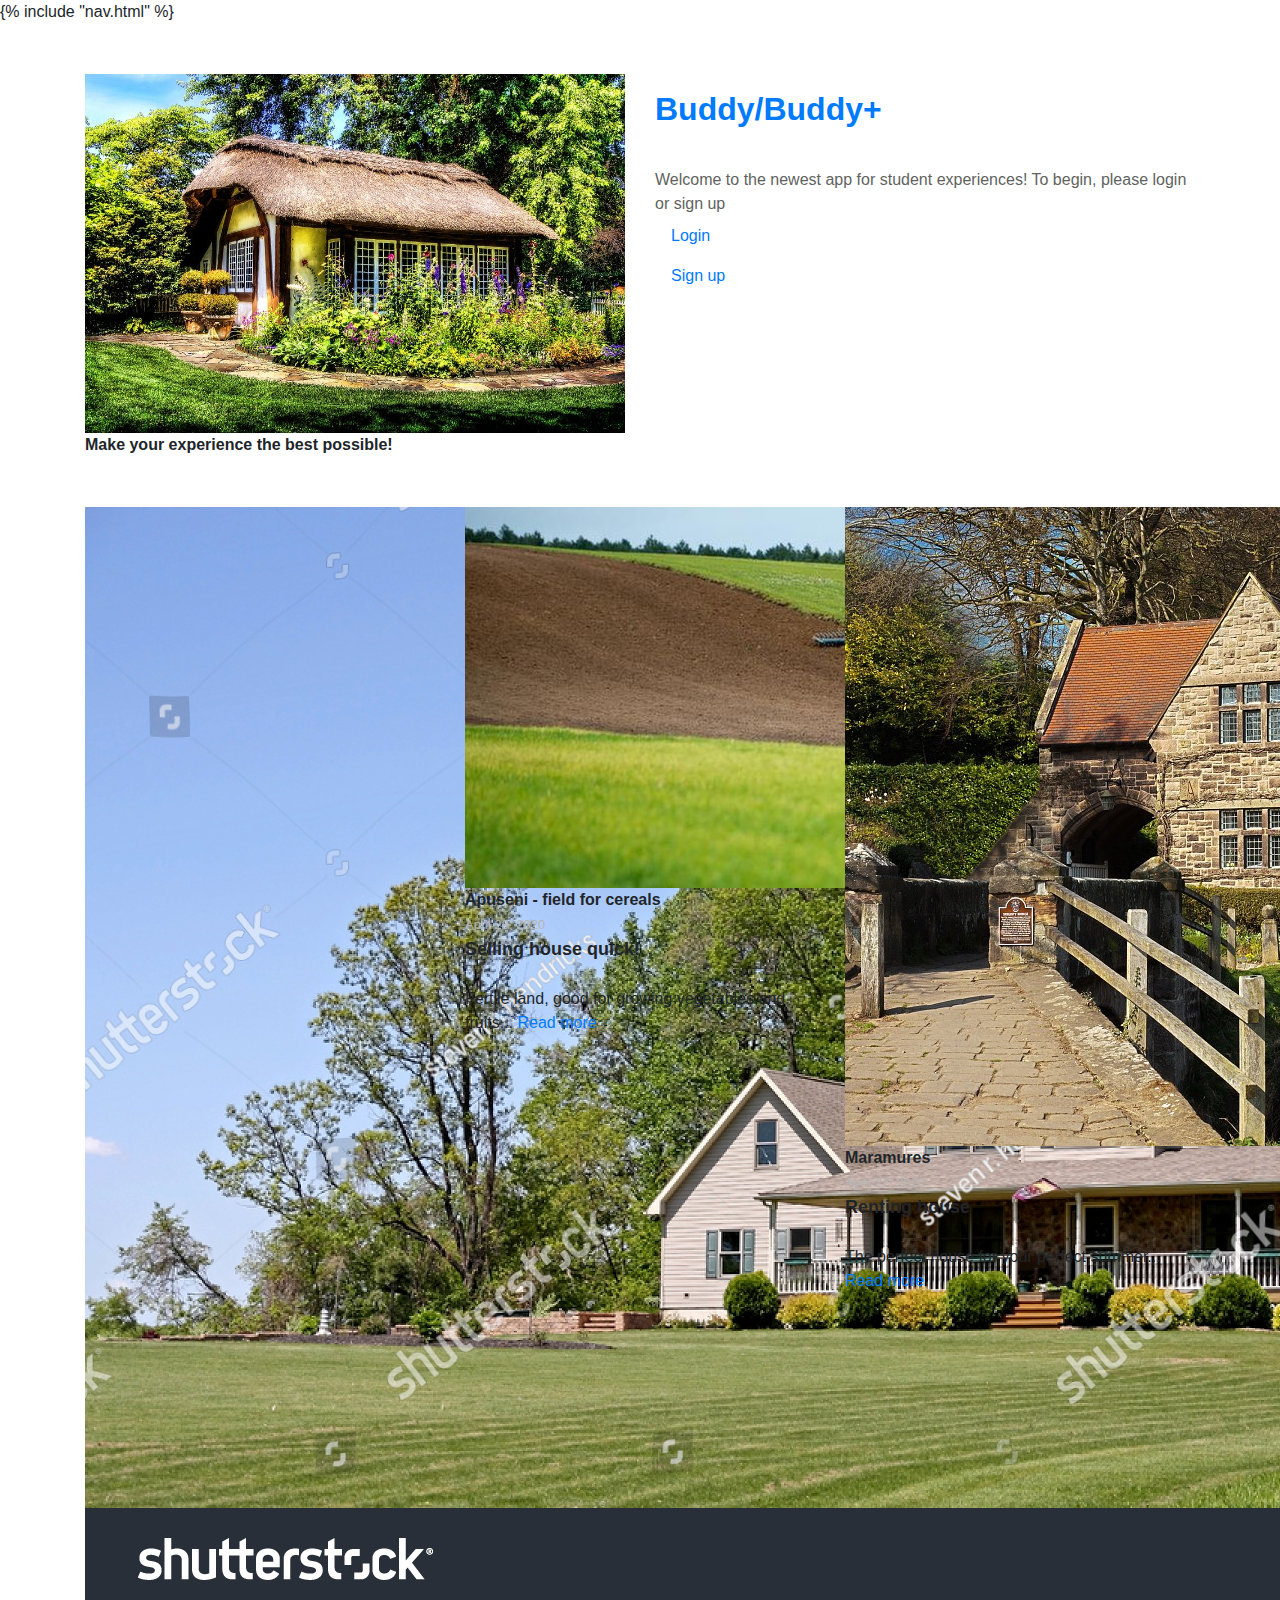
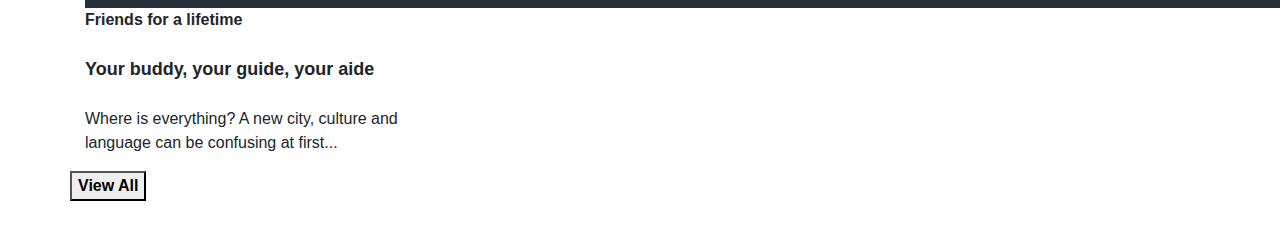
==== buddy+/templates/index.html @ 8e39df8c "New styling" ====
<!DOCTYPE html>
<html lang="en">
<head>
	<meta charset="UTF-8">
	<title>Find a buddy!</title>
	
	
	{% include "nav.html" %}
	
	<link rel="stylesheet" href="https://stackpath.bootstrapcdn.com/bootstrap/4.5.0/css/bootstrap.min.css">
    <link rel="stylesheet" href="https://maxcdn.bootstrapcdn.com/font-awesome/4.7.0/css/font-awesome.min.css">
	<link rel="stylesheet" href="../static/css/bootstrap.css">
	<link rel="stylesheet" href="../static/css/styles.css">
</head>
<body>


	<div class="bigicon" style="padding:50px;">
		<div class="container">
			<div class="row">
				<div class="col-lg-6 ">
					<a href="casa1.html"><img src="../static/images/casa1.jpg" alt="" class="img-fluid"/></a>
					<figcaption class="fig"><strong>Make your experience the best possible!</strong></figcaption>
				</div>

				<div class="col-lg-6 paragraphsPrincipal">
					<p><h2><a href="casa1.html"><strong>Buddy/Buddy+</strong></a></h2></p>
					<p class="read"><font color="#5f635e"><br>Welcome to the newest app for student experiences!
						To begin, please login or sign up
						</font> <a class= "nav-link" href="/login">Login</a>
						<a class= "nav-link" href="/register">Sign up</a>
					</p>
				</div>
			</div>
		</div>


	</div>


	<div class="icon">
		<div class="container">
			<div class="row">
				<div class="col-md-4 col1">
						<a href=""><img src="../static/images/casa2.jpg" alt=""/></a>
						<figcaption class="figCol1"><strong>Friends for a lifetime</strong></figcaption>
						<p class="parCol">
						<br><font size="4"><strong>Your buddy, your guide, your aide<br></strong></font>
						<br><font class="contentColor">Where is everything? A new city, culture and language can
							be confusing at first...</font></class>
						</p>

				</div>

				<div class="col-md-4 col2">
						<a href=""><img src="../static/images/teren1.jpg" alt=""/></a>
						<figcaption class="figCol2"><strong>Apuseni - field for cereals</strong></figcaption>
						<p class="parCol"><font color="#b5b5b5" size="2">April 29, 2020</font>
						<br><font size="4"><strong>Selling house quick!<br></strong></font>
						<br><font class="contentColor">Fertile land, good for growing vegetables and fruits...</font> <a href="">Read more</a>

						</p>

				</div>

				<div class="col-md-4 col3">
						<a href=""><img src="../static/images/casa4.jpg" alt=""/></a>
						<figcaption class="figCol1"><strong>Maramures</strong></figcaption>
						<p class="parCol"><font color="#b5b5b5" size="2">April 27, 2020</font>
						<br><font size="4"><strong>Renting house<br></strong></font>
						<br><font class="contentColor">The perfect house for your perfect summer... </font><a href="">Read more</a>
						
						</p>
						
				</div>

				<a href="browse.html"><button type="button"><strong>View All</strong></button></a>
			</div>
		</div>
	</div>

	<div class="mt-4"></div>

	
</body>
</html>
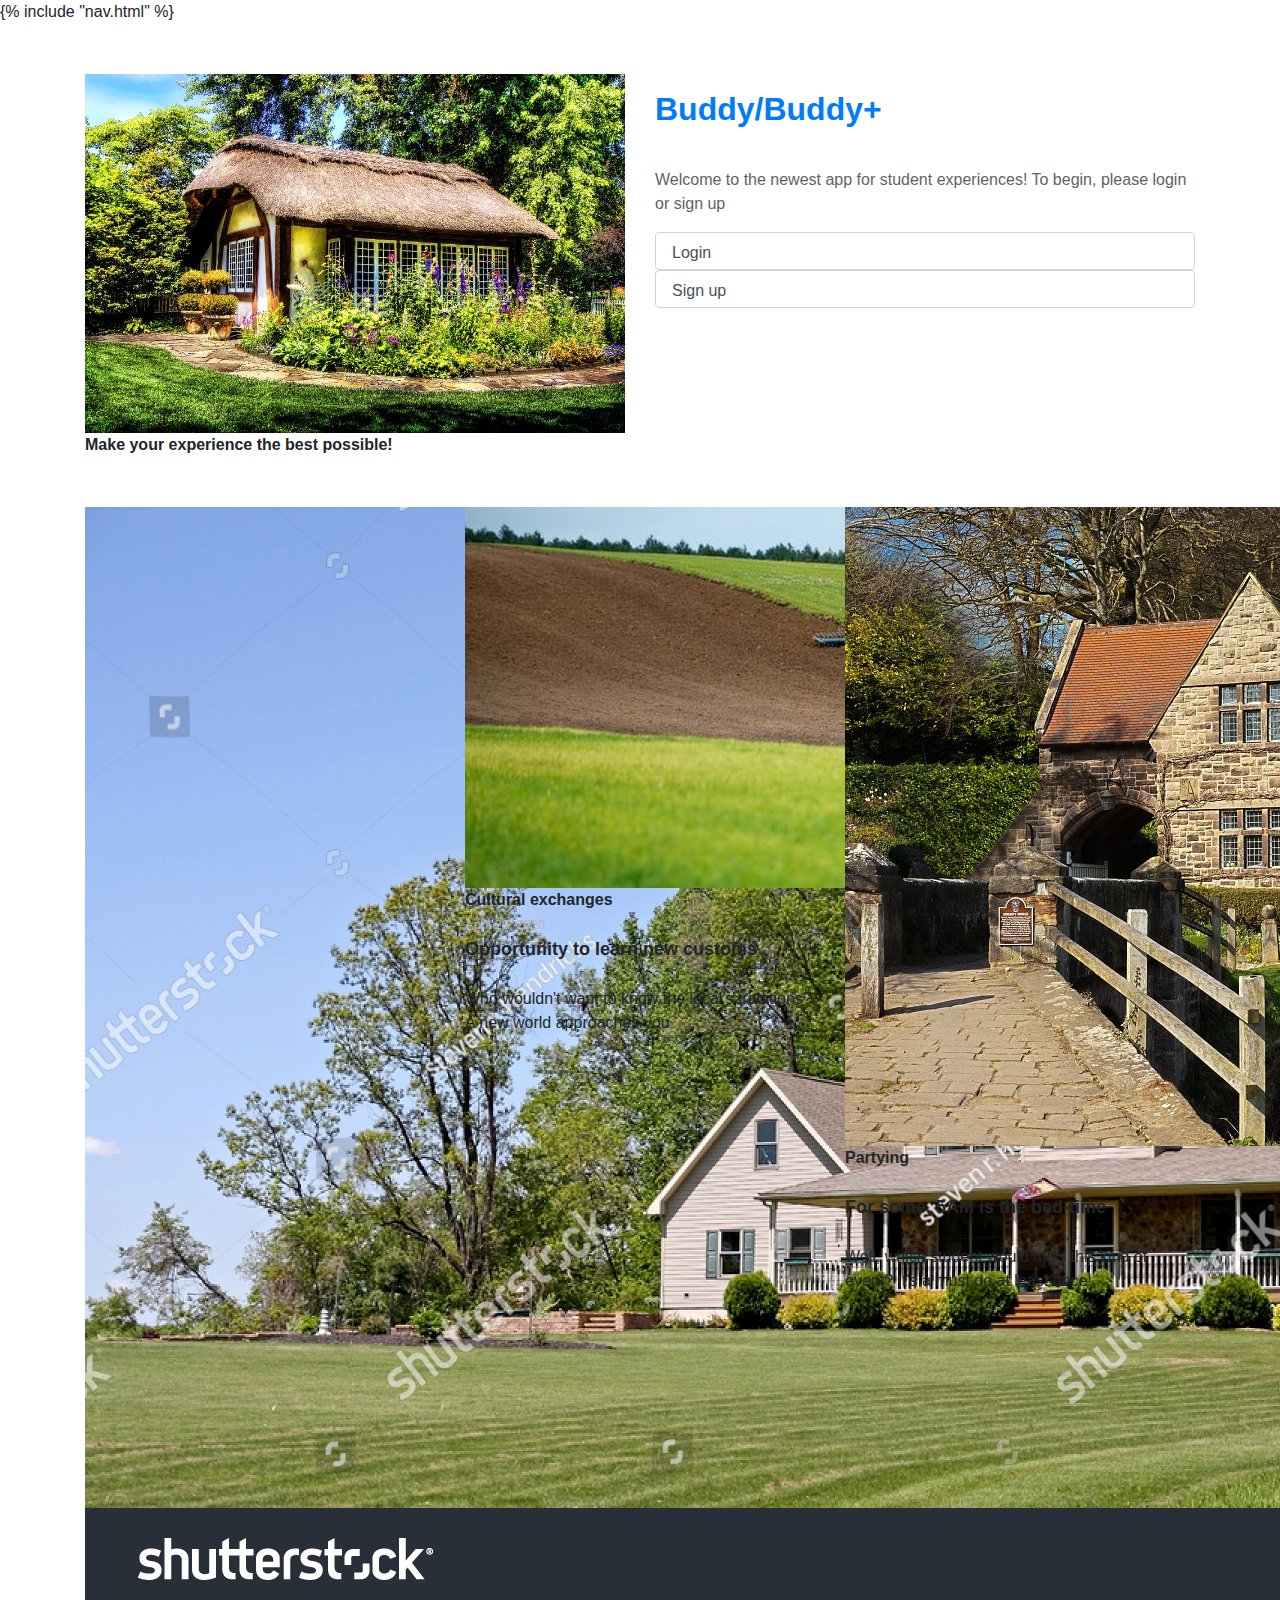
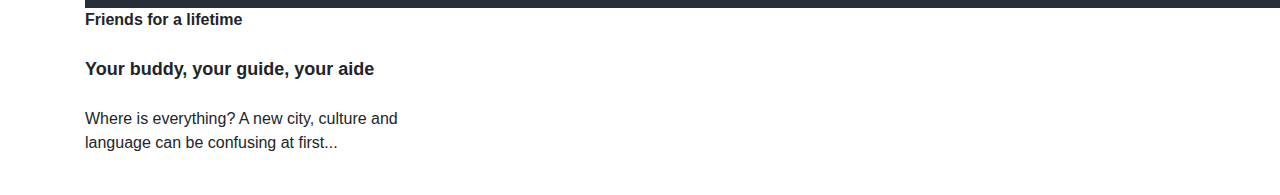
==== commit 101e828e: "New styling" ====
--- a/buddy+/templates/index.html
+++ b/buddy+/templates/index.html
@@ -26,9 +26,11 @@
 				<div class="col-lg-6 paragraphsPrincipal">
 					<p><h2><a href="casa1.html"><strong>Buddy/Buddy+</strong></a></h2></p>
 					<p class="read"><font color="#5f635e"><br>Welcome to the newest app for student experiences!
-						To begin, please login or sign up
-						</font> <a class= "nav-link" href="/login">Login</a>
-						<a class= "nav-link" href="/register">Sign up</a>
+						To begin, please login or sign up</font>
+					</p>
+					<p>
+						<a class= "nav-link form-control" href="/login">Login</a>
+						<a class= "nav-link form-control" href="/register">Sign up</a>
 					</p>
 				</div>
 			</div>
@@ -54,10 +56,10 @@
 
 				<div class="col-md-4 col2">
 						<a href=""><img src="../static/images/teren1.jpg" alt=""/></a>
-						<figcaption class="figCol2"><strong>Apuseni - field for cereals</strong></figcaption>
+						<figcaption class="figCol2"><strong>Cultural exchanges</strong></figcaption>
 						<p class="parCol"><font color="#b5b5b5" size="2">April 29, 2020</font>
-						<br><font size="4"><strong>Selling house quick!<br></strong></font>
-						<br><font class="contentColor">Fertile land, good for growing vegetables and fruits...</font> <a href="">Read more</a>
+						<br><font size="4"><strong>Opportunity to learn new customs<br></strong></font>
+						<br><font class="contentColor">Who wouldn't want to know the local's traditions? A new world approaches you</font>
 
 						</p>
 
@@ -65,16 +67,14 @@
 
 				<div class="col-md-4 col3">
 						<a href=""><img src="../static/images/casa4.jpg" alt=""/></a>
-						<figcaption class="figCol1"><strong>Maramures</strong></figcaption>
+						<figcaption class="figCol1"><strong>Partying</strong></figcaption>
 						<p class="parCol"><font color="#b5b5b5" size="2">April 27, 2020</font>
-						<br><font size="4"><strong>Renting house<br></strong></font>
-						<br><font class="contentColor">The perfect house for your perfect summer... </font><a href="">Read more</a>
+						<br><font size="4"><strong>For some, 5AM is the bed-time<br></strong></font>
+						<br><font class="contentColor">Well, which student would miss this kind of event? It's a must do at least once! </font>
 						
 						</p>
 						
 				</div>
-
-				<a href="browse.html"><button type="button"><strong>View All</strong></button></a>
 			</div>
 		</div>
 	</div>
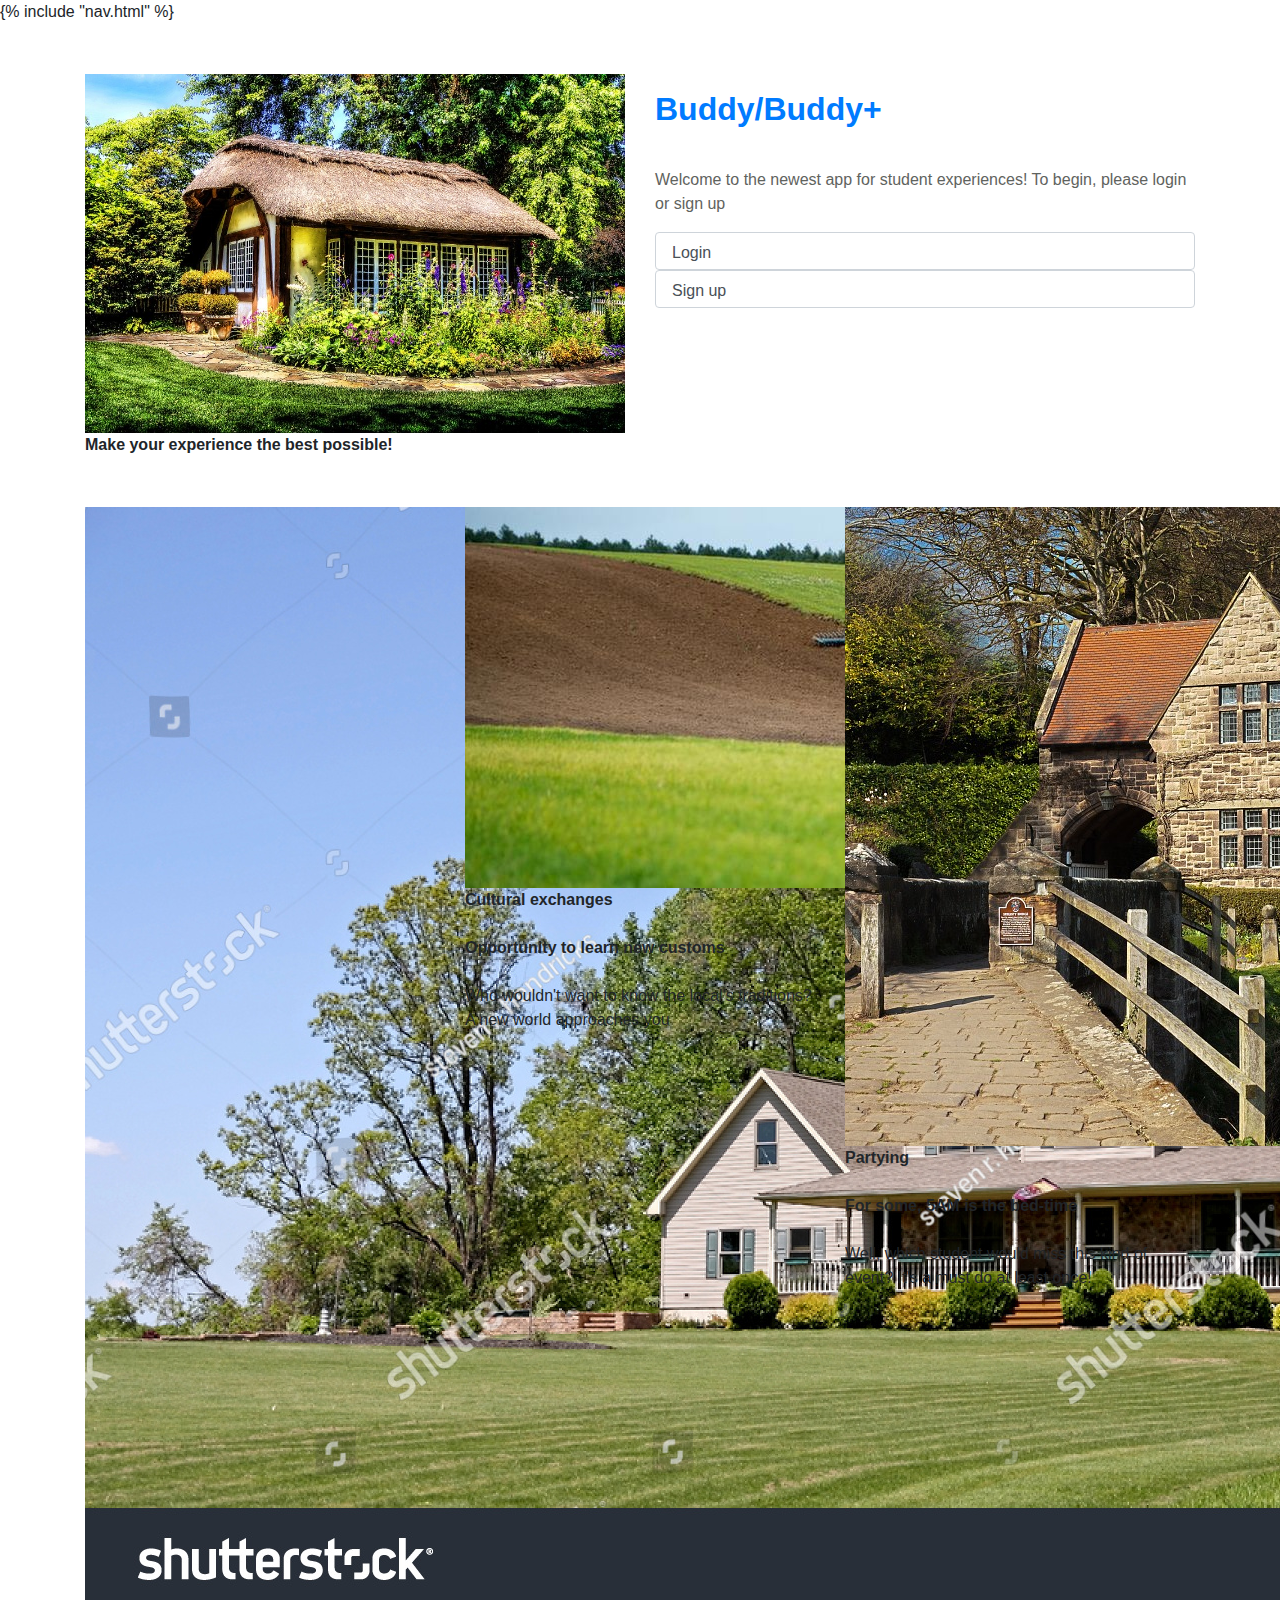
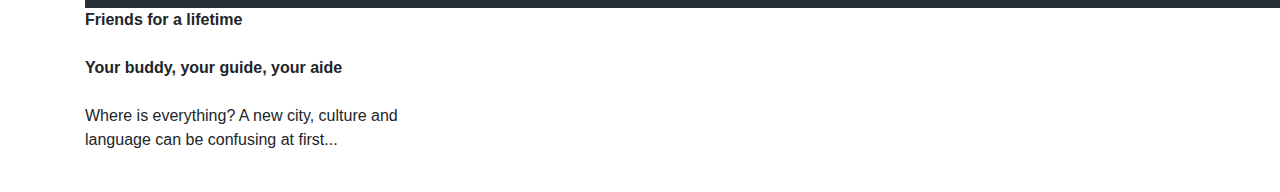
==== commit e8343603: "Styling" ====
--- a/buddy+/templates/index.html
+++ b/buddy+/templates/index.html
@@ -47,18 +47,18 @@
 						<a href=""><img src="../static/images/casa2.jpg" alt=""/></a>
 						<figcaption class="figCol1"><strong>Friends for a lifetime</strong></figcaption>
 						<p class="parCol">
-						<br><font size="4"><strong>Your buddy, your guide, your aide<br></strong></font>
-						<br><font class="contentColor">Where is everything? A new city, culture and language can
-							be confusing at first...</font></class>
+						<br><strong>Your buddy, your guide, your aide<br></strong>
+						<br><text class="contentColor">Where is everything? A new city, culture and language can
+							be confusing at first...</text>
 						</p>
 
 				</div>
 
 				<div class="col-md-4 col2">
 						<a href=""><img src="../static/images/teren1.jpg" alt=""/></a>
-						<figcaption class="figCol2"><strong>Cultural exchanges</strong></figcaption>
-						<p class="parCol"><font color="#b5b5b5" size="2">April 29, 2020</font>
-						<br><font size="4"><strong>Opportunity to learn new customs<br></strong></font>
+						<figcaption class="figCol1"><strong>Cultural exchanges</strong></figcaption>
+						<p class="parCol">
+						<br><strong>Opportunity to learn new customs<br></strong>
 						<br><font class="contentColor">Who wouldn't want to know the local's traditions? A new world approaches you</font>
 
 						</p>
@@ -68,8 +68,8 @@
 				<div class="col-md-4 col3">
 						<a href=""><img src="../static/images/casa4.jpg" alt=""/></a>
 						<figcaption class="figCol1"><strong>Partying</strong></figcaption>
-						<p class="parCol"><font color="#b5b5b5" size="2">April 27, 2020</font>
-						<br><font size="4"><strong>For some, 5AM is the bed-time<br></strong></font>
+						<p class="parCol">
+						<br><strong>For some, 5AM is the bed-time<br></strong>
 						<br><font class="contentColor">Well, which student would miss this kind of event? It's a must do at least once! </font>
 						
 						</p>
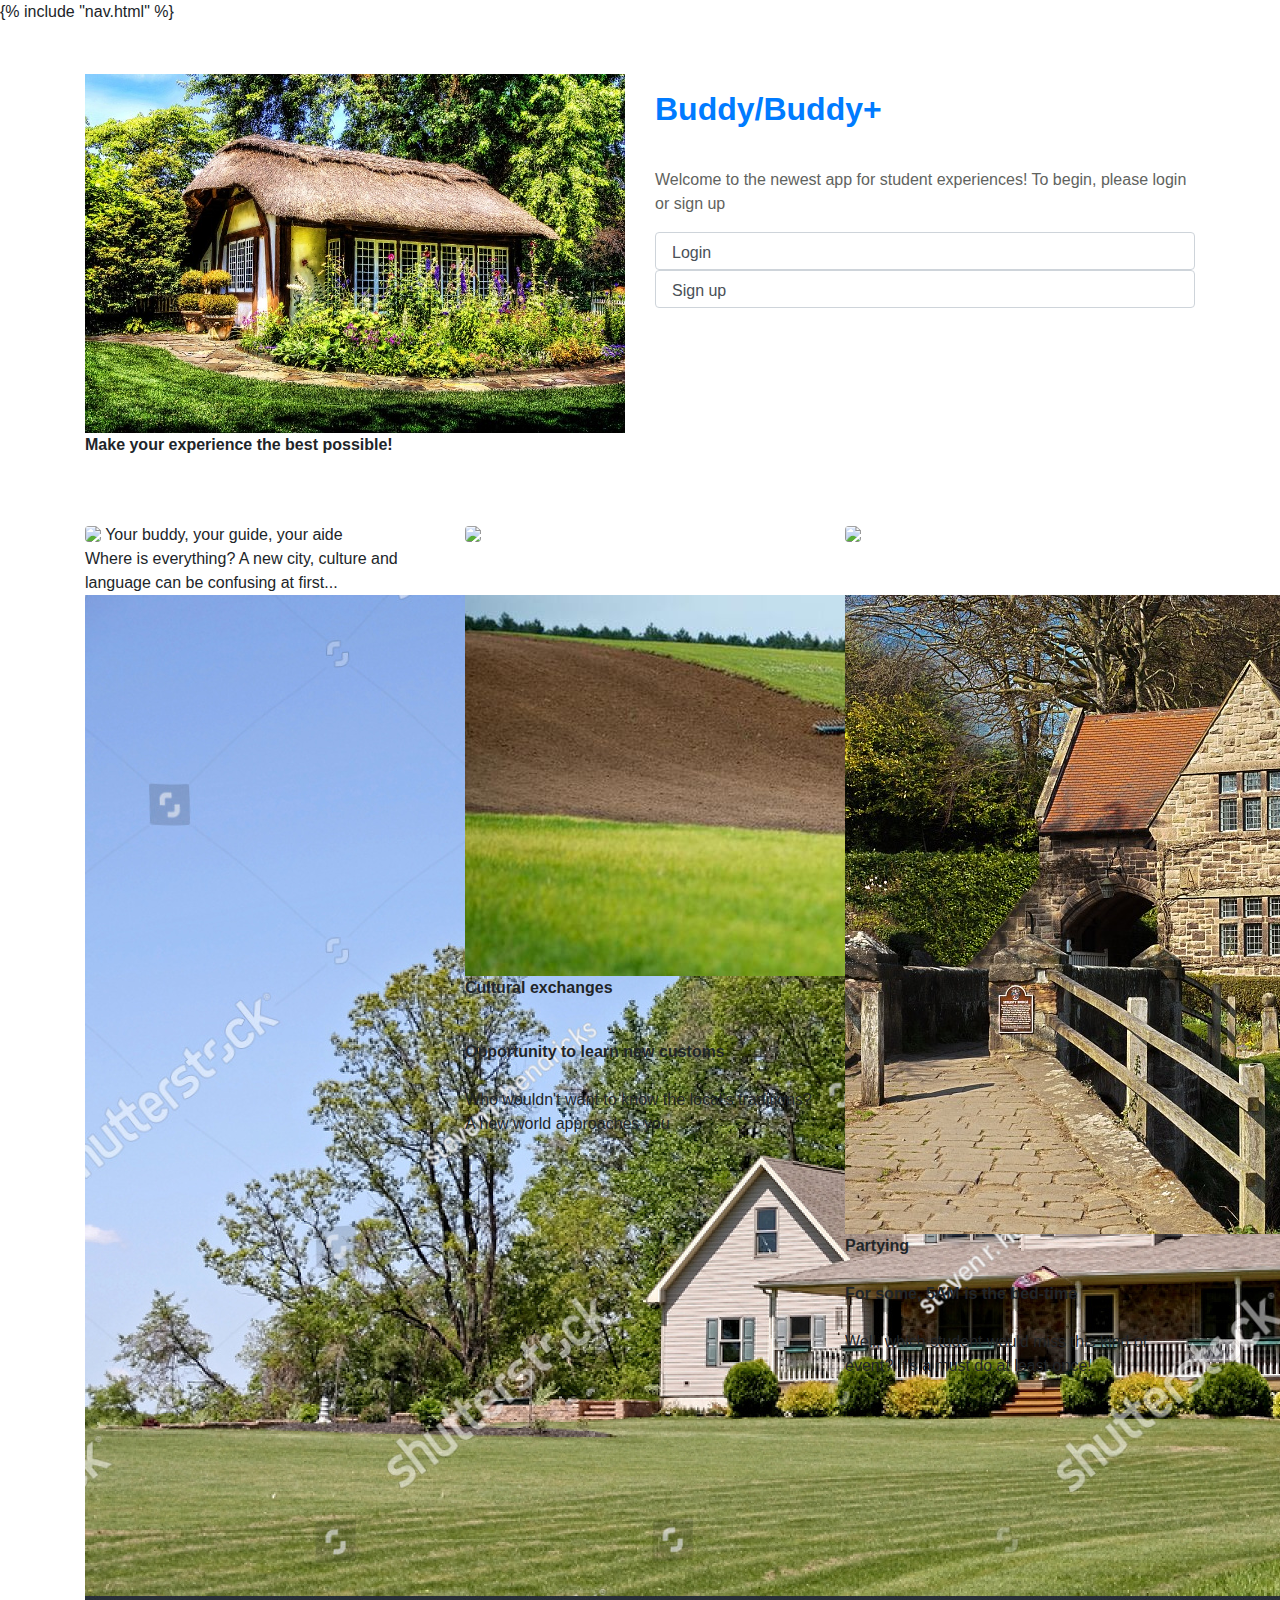
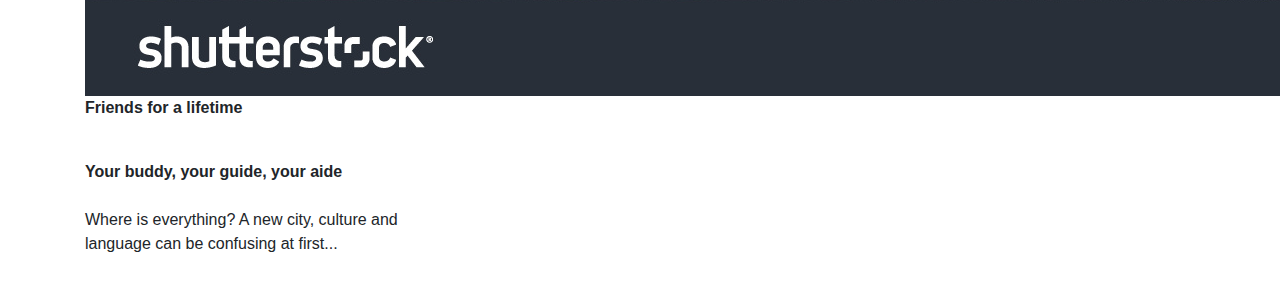
==== commit ec8b5259: "Testing responsiveness" ====
--- a/buddy+/templates/index.html
+++ b/buddy+/templates/index.html
@@ -19,8 +19,8 @@
 		<div class="container">
 			<div class="row">
 				<div class="col-lg-6 ">
-					<a href="casa1.html"><img src="../static/images/casa1.jpg" alt="" class="img-fluid"/></a>
-					<figcaption class="fig"><strong>Make your experience the best possible!</strong></figcaption>
+					<figure><img src="../static/images/casa1.jpg" alt="" class="img-fluid"/>
+					<figcaption class="fig"><strong>Make your experience the best possible!</strong></figcaption></figure>
 				</div>
 
 				<div class="col-lg-6 paragraphsPrincipal">
@@ -39,13 +39,41 @@
 
 	</div>
 
+<div class="container">
+	<div class="row">
+	  <div class="col-lg-4 col-md-4 mb-4 mb-lg-0">
+		<img
+		  src="https://cdn.pixabay.com/photo/2021/02/18/12/03/people-6027028_960_720.jpg"
+		  class="w-100 shadow-1-strong rounded mb-1"
+		/>
+		  Your buddy, your guide, your aide
+		  <br>Where is everything? A new city, culture and language can be confusing at first...
+	  </div>
+	  <div class="col-lg-4 mb-4 mb-lg-0">
+
+		<img
+		  src="https://cdn.pixabay.com/photo/2021/03/29/15/55/free-tour-6134526_960_720.jpg"
+		  class="w-100 shadow-1-strong rounded mb-1"
+		/>
+	  </div>
+
+	  <div class="col-lg-4 mb-4 mb-lg-0">
+		<img
+		  src="https://cdn.pixabay.com/photo/2017/07/31/11/21/people-2557396_960_720.jpg"
+		  class="w-100 shadow-1-strong rounded mb-1"
+		/>
+
+
+	  </div>
+	</div>
+</div>
 
 	<div class="icon">
 		<div class="container">
 			<div class="row">
 				<div class="col-md-4 col1">
-						<a href=""><img src="../static/images/casa2.jpg" alt=""/></a>
-						<figcaption class="figCol1"><strong>Friends for a lifetime</strong></figcaption>
+						<figure><img src="../static/images/casa2.jpg" alt=""/>
+						<figcaption class="figCol1"><strong>Friends for a lifetime</strong></figcaption></figure>
 						<p class="parCol">
 						<br><strong>Your buddy, your guide, your aide<br></strong>
 						<br><text class="contentColor">Where is everything? A new city, culture and language can
@@ -55,8 +83,8 @@
 				</div>
 
 				<div class="col-md-4 col2">
-						<a href=""><img src="../static/images/teren1.jpg" alt=""/></a>
-						<figcaption class="figCol1"><strong>Cultural exchanges</strong></figcaption>
+						<figure><img src="../static/images/teren1.jpg" alt=""/>
+							<figcaption class="figCol1"><strong>Cultural exchanges</strong></figcaption></figure>
 						<p class="parCol">
 						<br><strong>Opportunity to learn new customs<br></strong>
 						<br><font class="contentColor">Who wouldn't want to know the local's traditions? A new world approaches you</font>
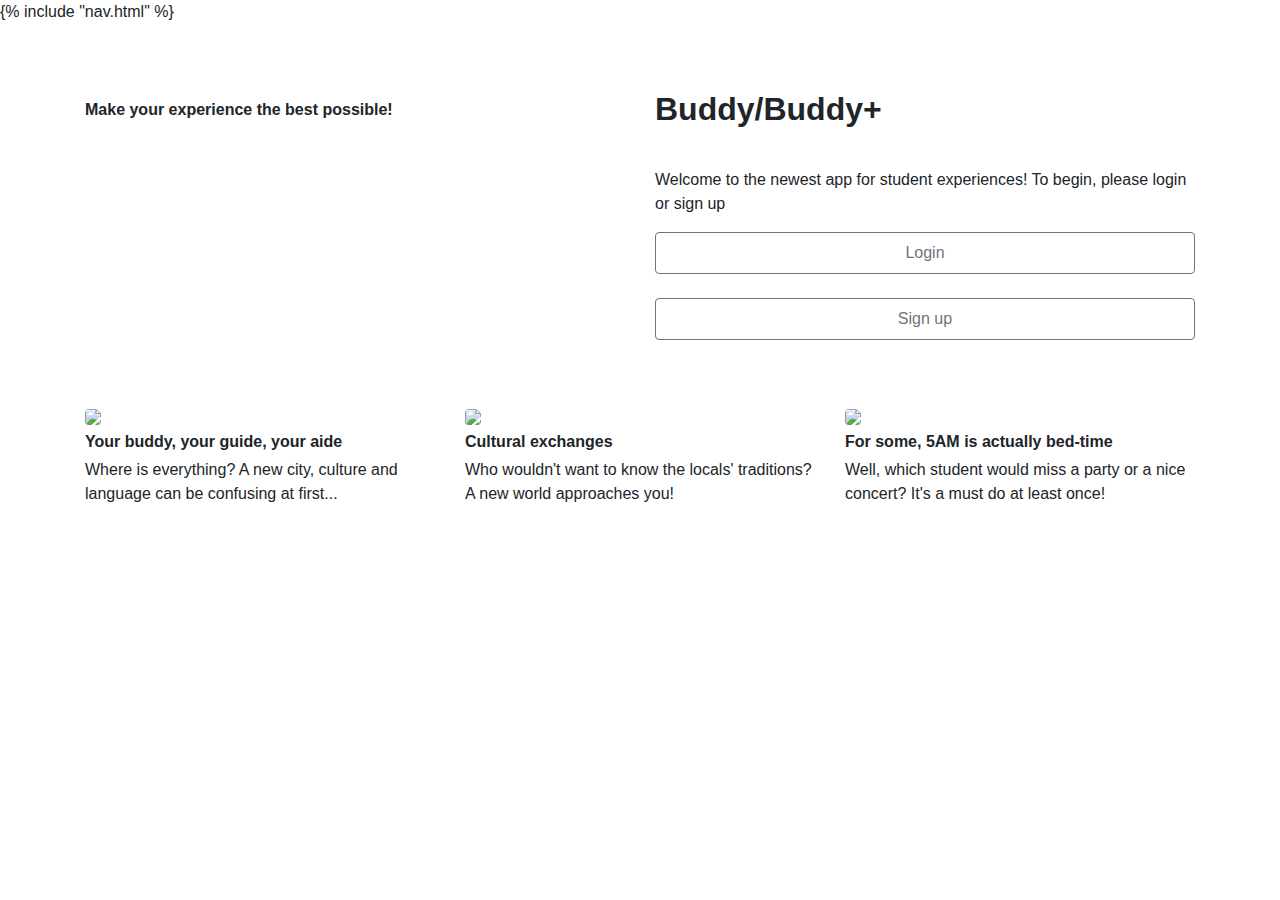
==== commit f40401b0: "Additions" ====
--- a/buddy+/templates/index.html
+++ b/buddy+/templates/index.html
@@ -14,23 +14,23 @@
 </head>
 <body>
 
-
 	<div class="bigicon" style="padding:50px;">
 		<div class="container">
 			<div class="row">
 				<div class="col-lg-6 ">
-					<figure><img src="../static/images/casa1.jpg" alt="" class="img-fluid"/>
+					<figure><img src="../static/images/buddy_logo.png" alt="" class="img-fluid"/>
 					<figcaption class="fig"><strong>Make your experience the best possible!</strong></figcaption></figure>
 				</div>
 
 				<div class="col-lg-6 paragraphsPrincipal">
-					<p><h2><a href="casa1.html"><strong>Buddy/Buddy+</strong></a></h2></p>
-					<p class="read"><font color="#5f635e"><br>Welcome to the newest app for student experiences!
-						To begin, please login or sign up</font>
+					<p><h2><strong>Buddy/Buddy+</strong></h2></p>
+					<p class="read"><br>Welcome to the newest app for student experiences!
+						To begin, please login or sign up
 					</p>
 					<p>
-						<a class= "nav-link form-control" href="/login">Login</a>
-						<a class= "nav-link form-control" href="/register">Sign up</a>
+						<a class= "nav-link btn btn-outline-secondary" href="/login">Login</a>
+						<br>
+						<a class= "nav-link btn btn-outline-secondary" href="/register">Sign up</a>
 					</p>
 				</div>
 			</div>
@@ -39,71 +39,39 @@
 
 	</div>
 
-<div class="container">
-	<div class="row">
-	  <div class="col-lg-4 col-md-4 mb-4 mb-lg-0">
-		<img
-		  src="https://cdn.pixabay.com/photo/2021/02/18/12/03/people-6027028_960_720.jpg"
-		  class="w-100 shadow-1-strong rounded mb-1"
-		/>
-		  Your buddy, your guide, your aide
-		  <br>Where is everything? A new city, culture and language can be confusing at first...
-	  </div>
-	  <div class="col-lg-4 mb-4 mb-lg-0">
+	<div class="container">
+		<div class="row">
+		  <div class="col-lg-4 col-md-4 mb-4 mb-lg-0">
+			  </figure>
+				<img
+				  src="https://cdn.pixabay.com/photo/2021/02/18/12/03/people-6027028_960_720.jpg"
+				  class="w-100 shadow-1-strong rounded mb-1"
+				/>
+				  <figcaption><strong>Your buddy, your guide, your aide</strong></figcaption>
+			  </figure>
+			  <p class="mt-1">Where is everything? A new city, culture and language can be confusing at first...</p>
+		  </div>
+		  <div class="col-lg-4 mb-4 mb-lg-0">
+			  <figure>
+				<img
+				  src="https://cdn.pixabay.com/photo/2021/03/29/15/55/free-tour-6134526_960_720.jpg"
+				  class="w-100 shadow-1-strong rounded mb-1"
+				/>
+				  <figcaption><strong>Cultural exchanges</strong></figcaption>
+				  <p class="mt-1">Who wouldn't want to know the locals' traditions? A new world approaches you!</p>
+			  </figure>
+		  </div>
 
-		<img
-		  src="https://cdn.pixabay.com/photo/2021/03/29/15/55/free-tour-6134526_960_720.jpg"
-		  class="w-100 shadow-1-strong rounded mb-1"
-		/>
-	  </div>
-
-	  <div class="col-lg-4 mb-4 mb-lg-0">
-		<img
-		  src="https://cdn.pixabay.com/photo/2017/07/31/11/21/people-2557396_960_720.jpg"
-		  class="w-100 shadow-1-strong rounded mb-1"
-		/>
-
-
-	  </div>
-	</div>
-</div>
-
-	<div class="icon">
-		<div class="container">
-			<div class="row">
-				<div class="col-md-4 col1">
-						<figure><img src="../static/images/casa2.jpg" alt=""/>
-						<figcaption class="figCol1"><strong>Friends for a lifetime</strong></figcaption></figure>
-						<p class="parCol">
-						<br><strong>Your buddy, your guide, your aide<br></strong>
-						<br><text class="contentColor">Where is everything? A new city, culture and language can
-							be confusing at first...</text>
-						</p>
-
-				</div>
-
-				<div class="col-md-4 col2">
-						<figure><img src="../static/images/teren1.jpg" alt=""/>
-							<figcaption class="figCol1"><strong>Cultural exchanges</strong></figcaption></figure>
-						<p class="parCol">
-						<br><strong>Opportunity to learn new customs<br></strong>
-						<br><font class="contentColor">Who wouldn't want to know the local's traditions? A new world approaches you</font>
-
-						</p>
-
-				</div>
-
-				<div class="col-md-4 col3">
-						<a href=""><img src="../static/images/casa4.jpg" alt=""/></a>
-						<figcaption class="figCol1"><strong>Partying</strong></figcaption>
-						<p class="parCol">
-						<br><strong>For some, 5AM is the bed-time<br></strong>
-						<br><font class="contentColor">Well, which student would miss this kind of event? It's a must do at least once! </font>
-						
-						</p>
-						
-				</div>
-			</div>
+		  <div class="col-lg-4 mb-4 mb-lg-0">
+			  <figure>
+				<img
+				  src="../static/images/party_pic.jpg"
+				  class="w-100 shadow-1-strong rounded mb-1"
+				/>
+				  <figcaption><strong>For some, 5AM is actually bed-time</strong></figcaption>
+				  <p class="mt-1">Well, which student would miss a party or a nice concert? It's a must do at least once!</p>
+			  </figure>
+		  </div>
 		</div>
 	</div>
 
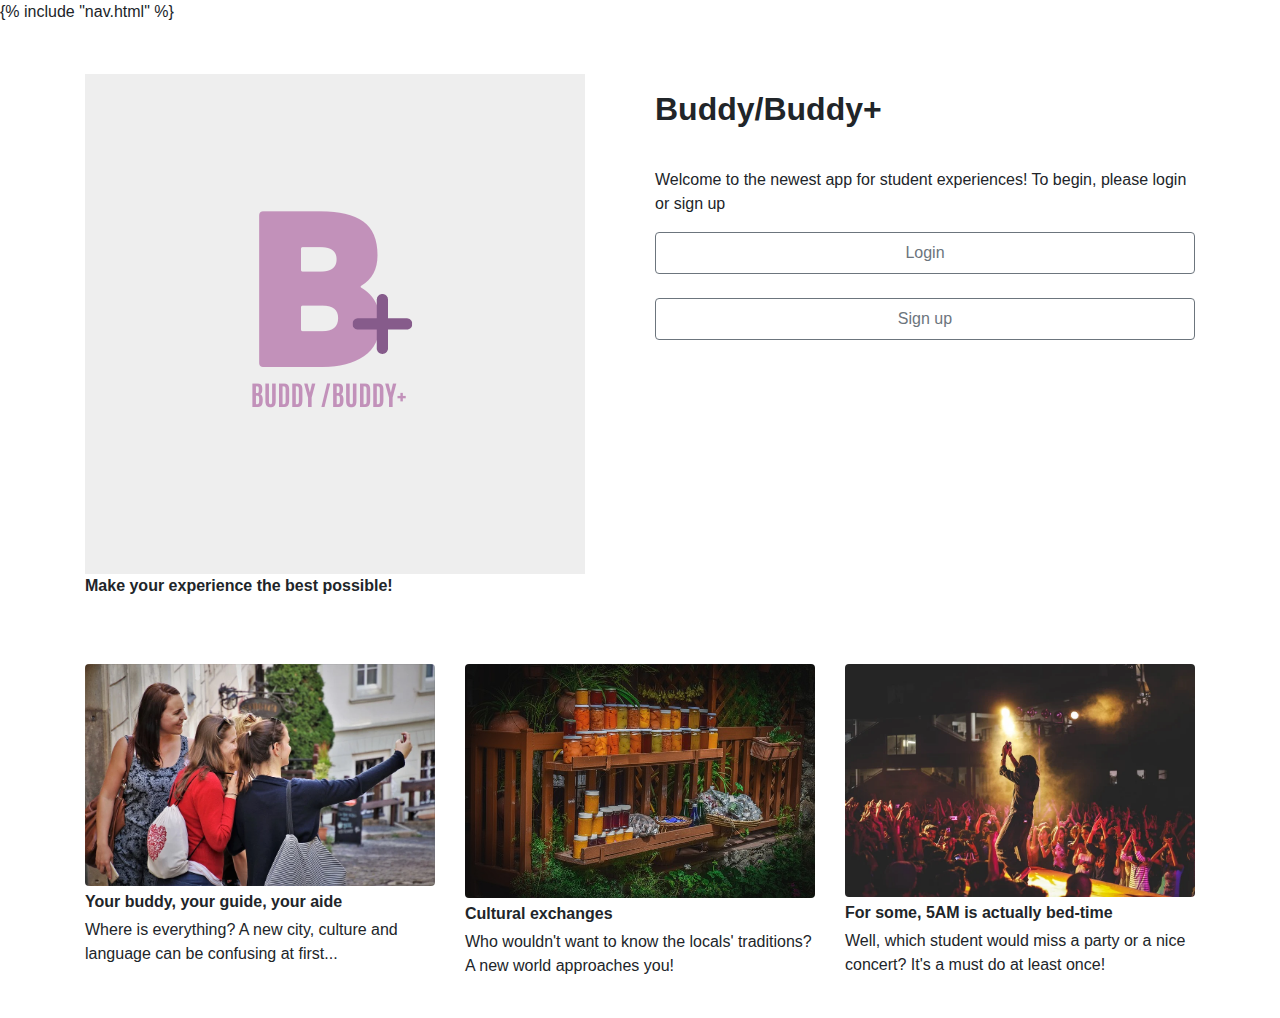
==== commit 57eee8c0: "Stuff" ====
--- a/buddy+/templates/index.html
+++ b/buddy+/templates/index.html
@@ -44,7 +44,7 @@
 		  <div class="col-lg-4 col-md-4 mb-4 mb-lg-0">
 			  </figure>
 				<img
-				  src="https://cdn.pixabay.com/photo/2021/02/18/12/03/people-6027028_960_720.jpg"
+				  src="../static/images/buddies.jpg"
 				  class="w-100 shadow-1-strong rounded mb-1"
 				/>
 				  <figcaption><strong>Your buddy, your guide, your aide</strong></figcaption>
@@ -54,7 +54,7 @@
 		  <div class="col-lg-4 mb-4 mb-lg-0">
 			  <figure>
 				<img
-				  src="https://cdn.pixabay.com/photo/2021/03/29/15/55/free-tour-6134526_960_720.jpg"
+				  src="../static/images/cultural_exc.jpg"
 				  class="w-100 shadow-1-strong rounded mb-1"
 				/>
 				  <figcaption><strong>Cultural exchanges</strong></figcaption>
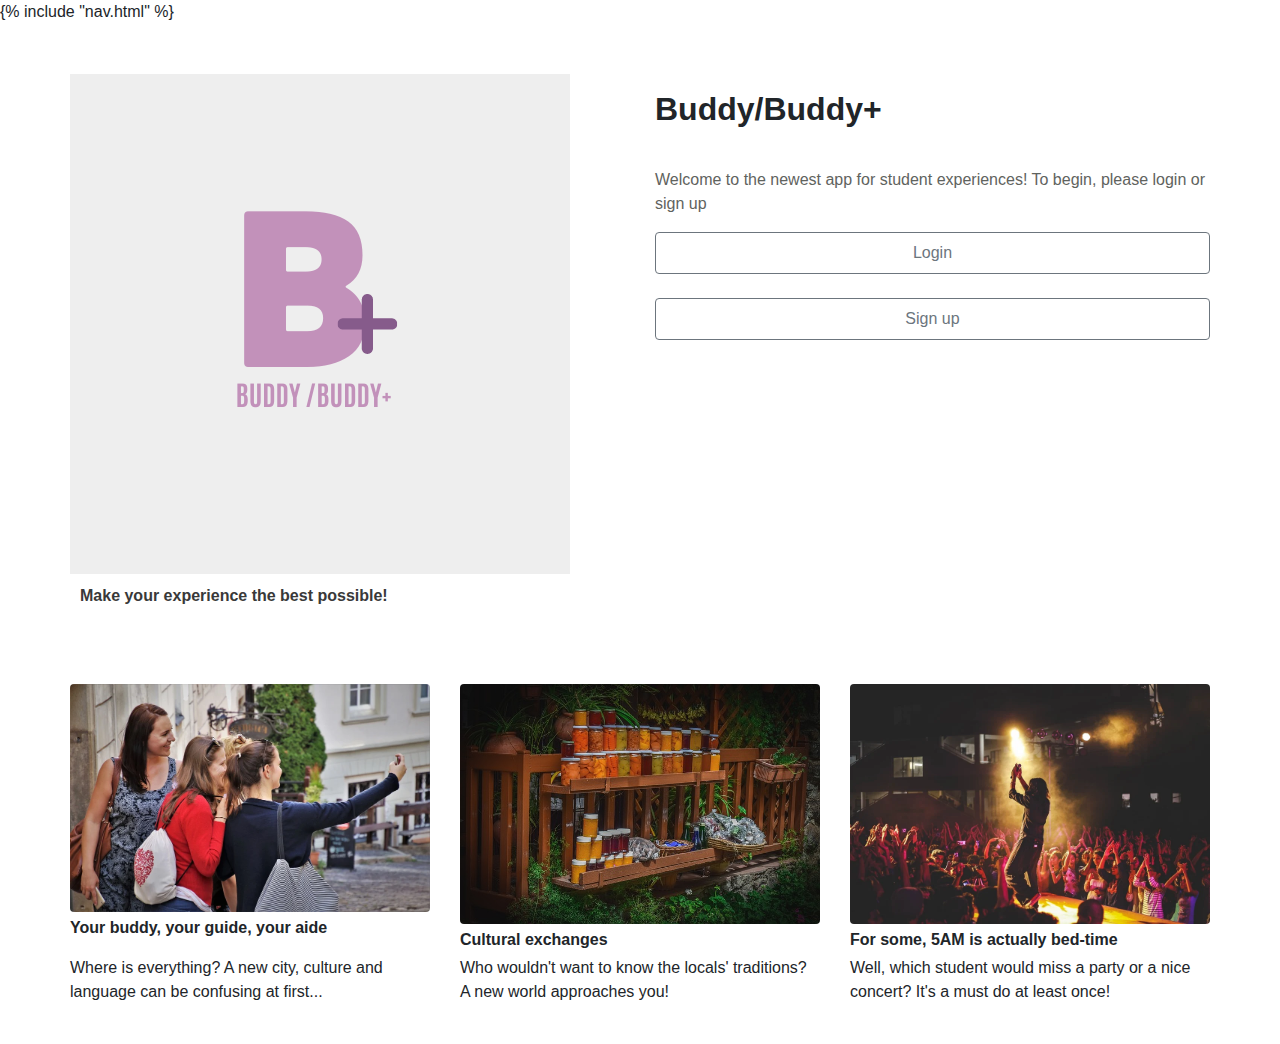
==== commit 46019c8c: "Details" ====
--- a/buddy+/templates/index.html
+++ b/buddy+/templates/index.html
@@ -42,10 +42,11 @@
 	<div class="container">
 		<div class="row">
 		  <div class="col-lg-4 col-md-4 mb-4 mb-lg-0">
-			  </figure>
+			  <figure>
 				<img
 				  src="../static/images/buddies.jpg"
 				  class="w-100 shadow-1-strong rounded mb-1"
+				  alt="buddies"
 				/>
 				  <figcaption><strong>Your buddy, your guide, your aide</strong></figcaption>
 			  </figure>
@@ -56,6 +57,7 @@
 				<img
 				  src="../static/images/cultural_exc.jpg"
 				  class="w-100 shadow-1-strong rounded mb-1"
+				  alt="culture_photo"
 				/>
 				  <figcaption><strong>Cultural exchanges</strong></figcaption>
 				  <p class="mt-1">Who wouldn't want to know the locals' traditions? A new world approaches you!</p>
@@ -67,6 +69,7 @@
 				<img
 				  src="../static/images/party_pic.jpg"
 				  class="w-100 shadow-1-strong rounded mb-1"
+				  alt="party_pic"
 				/>
 				  <figcaption><strong>For some, 5AM is actually bed-time</strong></figcaption>
 				  <p class="mt-1">Well, which student would miss a party or a nice concert? It's a must do at least once!</p>
--- a/buddy+/static/css/styles.css
+++ b/buddy+/static/css/styles.css
@@ -0,0 +1,28 @@
+* {
+	padding: 0;
+	margin: 0;
+}
+
+
+.fig 
+{
+	padding: 10px;
+	/*background-color: #d9c1d6;*/
+	border-radius: 0px 0px 0px 0px;
+	color: #393939;
+}
+
+.parCol
+{
+	width: 360px;
+	border-radius: 0 0 8px 8px;
+	padding: 20px;
+	background-color: #ffffff;
+	text-align: left;
+	box-shadow: 0px 3px 0px grey;
+	font-size: medium
+}
+
+.read {
+	color: #5f635e;
+}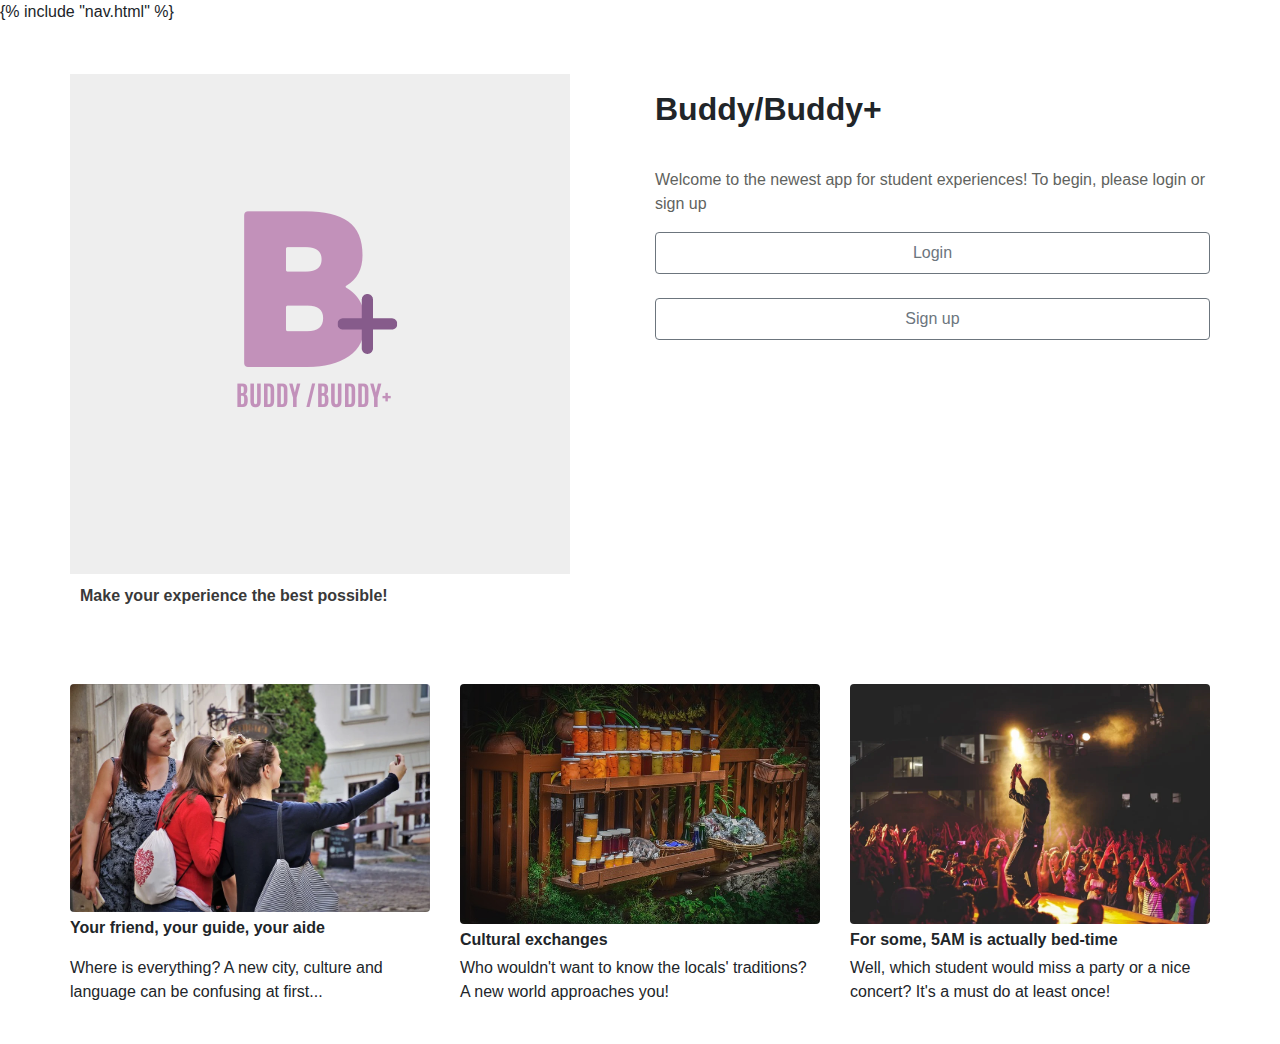
==== commit 5830f1ac: "Slight modifications" ====
--- a/buddy+/templates/index.html
+++ b/buddy+/templates/index.html
@@ -48,7 +48,7 @@
 				  class="w-100 shadow-1-strong rounded mb-1"
 				  alt="buddies"
 				/>
-				  <figcaption><strong>Your buddy, your guide, your aide</strong></figcaption>
+				  <figcaption><strong>Your friend, your guide, your aide</strong></figcaption>
 			  </figure>
 			  <p class="mt-1">Where is everything? A new city, culture and language can be confusing at first...</p>
 		  </div>
